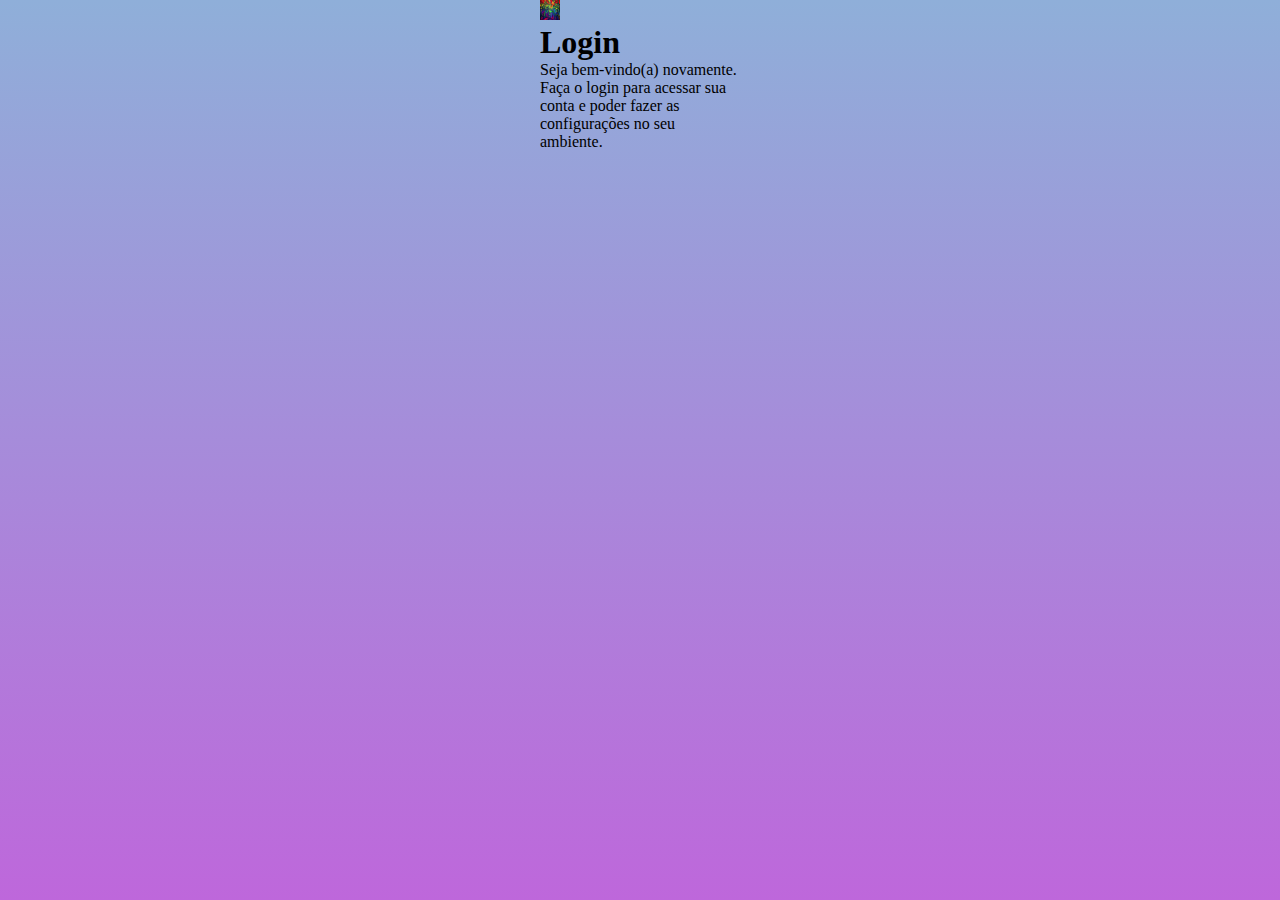
==== index.html @ d64b934d "att" ====
<!DOCTYPE html>
<html lang="pt-br">
<head>
    <meta charset="UTF-8">
    <meta http-equiv="X-UA-Compatible" content="IE=edge">
    <meta name="viewport" content="width=device-width, initial-scale=1.0">
    <title>Login</title>
    <link rel="stylesheet" href="estilos/style.css">
</head>
<body>
    <main>
        <section>
            <div id="imagem">
                <img src="imagens/colors.jpg" alt="imagem de login">
            </div>
            <div id="formulario">
                <h1>Login</h1>
                <p>Seja bem-vindo(a) novamente. Faça o login para acessar sua conta e poder fazer as configurações no seu ambiente.</p>
                <form action="login.php" method="post">

                </form>
            </div>
        </section>
    </main>
</body>
</html>
---- estilos/style.css ----
@charset "UTF-8";
/*
    Palhetas de cores
-------------------------
    azul #45658F
    azul fraco 
    lilas #BE67DB
    vermelho #B35035
    laranja #DB785C
*/
*{
    margin: 0px;
    padding: 0px;
}
body{
    height: 100vh;
    width: 100vw;
    background-image: linear-gradient(180deg, #8FAFD9, #BE67DB); 
    background-repeat: no-repeat;
}
img{
    width: 20px;
    height: 20px;
}
main{
    margin: auto;
    width: 200px;
    height: 100px;
}
main > section > div{
    display: inline-block;
}
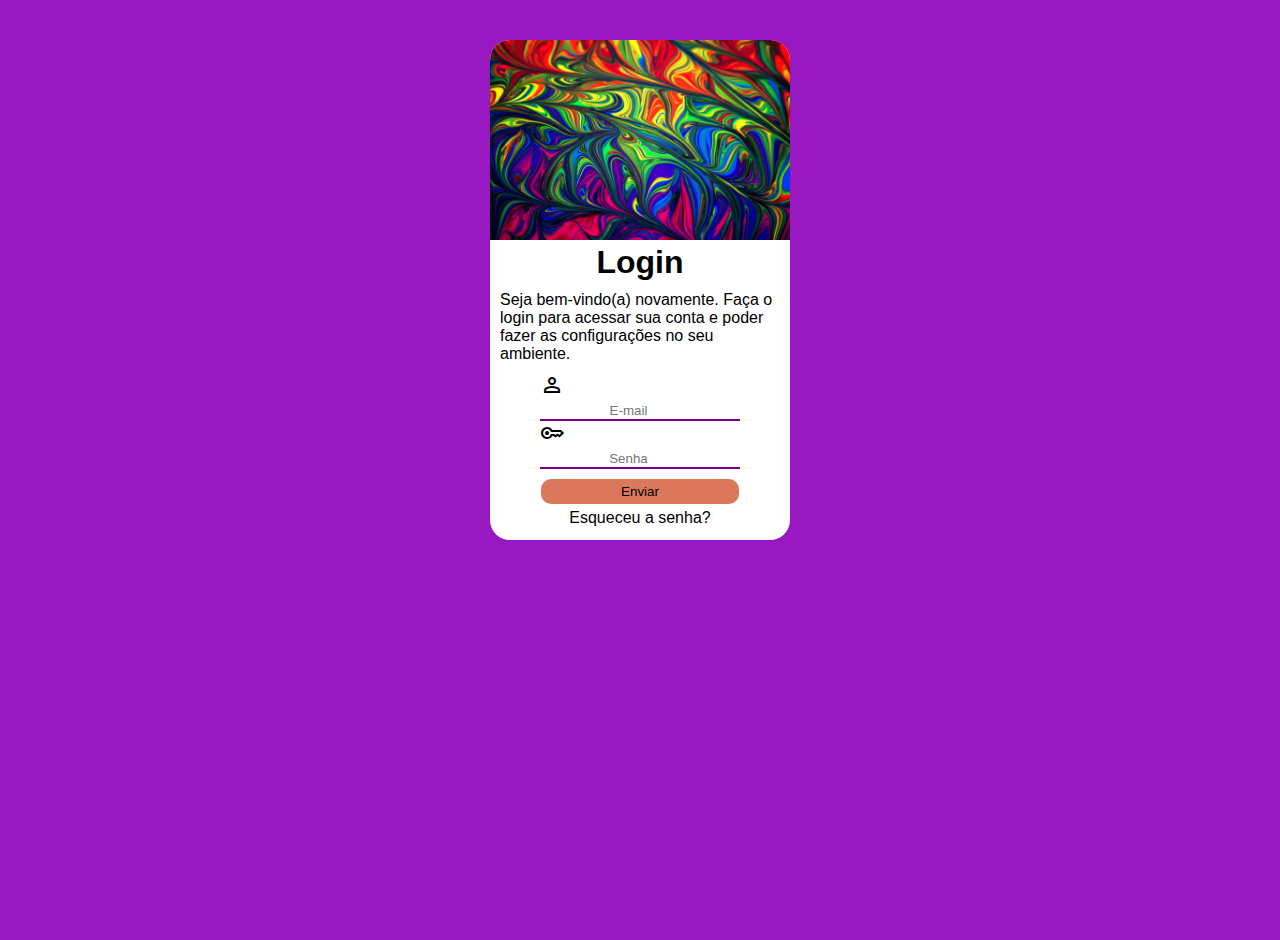
==== commit 336a259e: "f" ====
--- a/index.html
+++ b/index.html
@@ -6,20 +6,44 @@
     <meta name="viewport" content="width=device-width, initial-scale=1.0">
     <title>Login</title>
     <link rel="stylesheet" href="estilos/style.css">
+    <link href="https://fonts.googleapis.com/css2?family=Material+Symbols+Outlined" rel="stylesheet"/>
 </head>
 <body>
+
     <main>
         <section>
+
             <div id="imagem">
                 <img src="imagens/colors.jpg" alt="imagem de login">
             </div>
-            <div id="formulario">
+
+            <div id="mensagem">
+
                 <h1>Login</h1>
+
                 <p>Seja bem-vindo(a) novamente. Faça o login para acessar sua conta e poder fazer as configurações no seu ambiente.</p>
+
                 <form action="login.php" method="post">
 
+                        <div id="form_email">
+                            <label for="iemail"><span id="gmail" class="material-symbols-outlined">person</span></label>
+                            <input type="email" id="iemail" name="email" placeholder="E-mail">
+                        </div>
+
+                        <div id="form_senha">
+                            <label for="isenha"><span id="gsenha" class="material-symbols-outlined">key</span></label>
+                            <input type="password" id="isenha" name="senha" placeholder="Senha">
+                        </div>
+
+
+                        <div id="form_submit">
+                            <input type="submit" value="Enviar">
+                        </div>
+
                 </form>
+                        <div id="esqueceu"><a href="#" >Esqueceu a senha?</a></div>
             </div>
+
         </section>
     </main>
 </body>
--- a/estilos/style.css
+++ b/estilos/style.css
@@ -2,31 +2,84 @@
 /*
     Palhetas de cores
 -------------------------
-    azul #45658F
+    azul 
     azul fraco 
     lilas #BE67DB
     vermelho #B35035
     laranja #DB785C
 */
+:root{
+    --color1: #45658F ;
+}
 *{
     margin: 0px;
     padding: 0px;
 }
 body{
+    background-color: #9818c2;
     height: 100vh;
-    width: 100vw;
-    background-image: linear-gradient(180deg, #8FAFD9, #BE67DB); 
-    background-repeat: no-repeat;
+    font-family: Arial, Helvetica, sans-serif;
+}
+section{
+    margin: auto;
+    margin-top: 40px;
+    background-color: white;
+    width: 300px;
+    height: 500px;
+    border-radius: 20px;
 }
 img{
-    width: 20px;
-    height: 20px;
+    width: 300px;
+    height: 200px;
+    border-radius: 20px 20px 0px 0px;
 }
-main{
+h1{
+    text-align: center;
+}
+#mensagem > p{
     margin: auto;
-    width: 200px;
-    height: 100px;
+    padding: 10px;
+    font-size: 1em;
+    text-decoration: none;
 }
-main > section > div{
-    display: inline-block;
+#form_email, #form_senha{
+   text-decoration: none;
+   border: none;
+   border-bottom: 2px solid purple; 
+   width: 200px;
+   margin: auto;
+   cursor: text;
 }
+#form_submit{
+    text-align: center;
+}
+#form_submit > input{
+    text-align: center;
+    margin-top: 10px;
+    padding: 5px 80px 5px 80px;
+    background-color: #DB785C;
+    border: none;
+    border-radius: 10px;
+}
+#form_email > input, #form_senha > input{
+    text-decoration: none;
+    border: none; 
+    outline: none;
+    text-align: center;
+} 
+input:focus{
+    text-decoration: none;
+}
+#esqueceu, a{
+    text-align: center;
+    text-decoration: none;
+    margin-top: 5px;
+    color: black;
+}
+#esqueceu a:hover{
+    text-decoration: underline;
+    color: blue;
+}
+@media screen and(min-width: 350px) {
+    
+}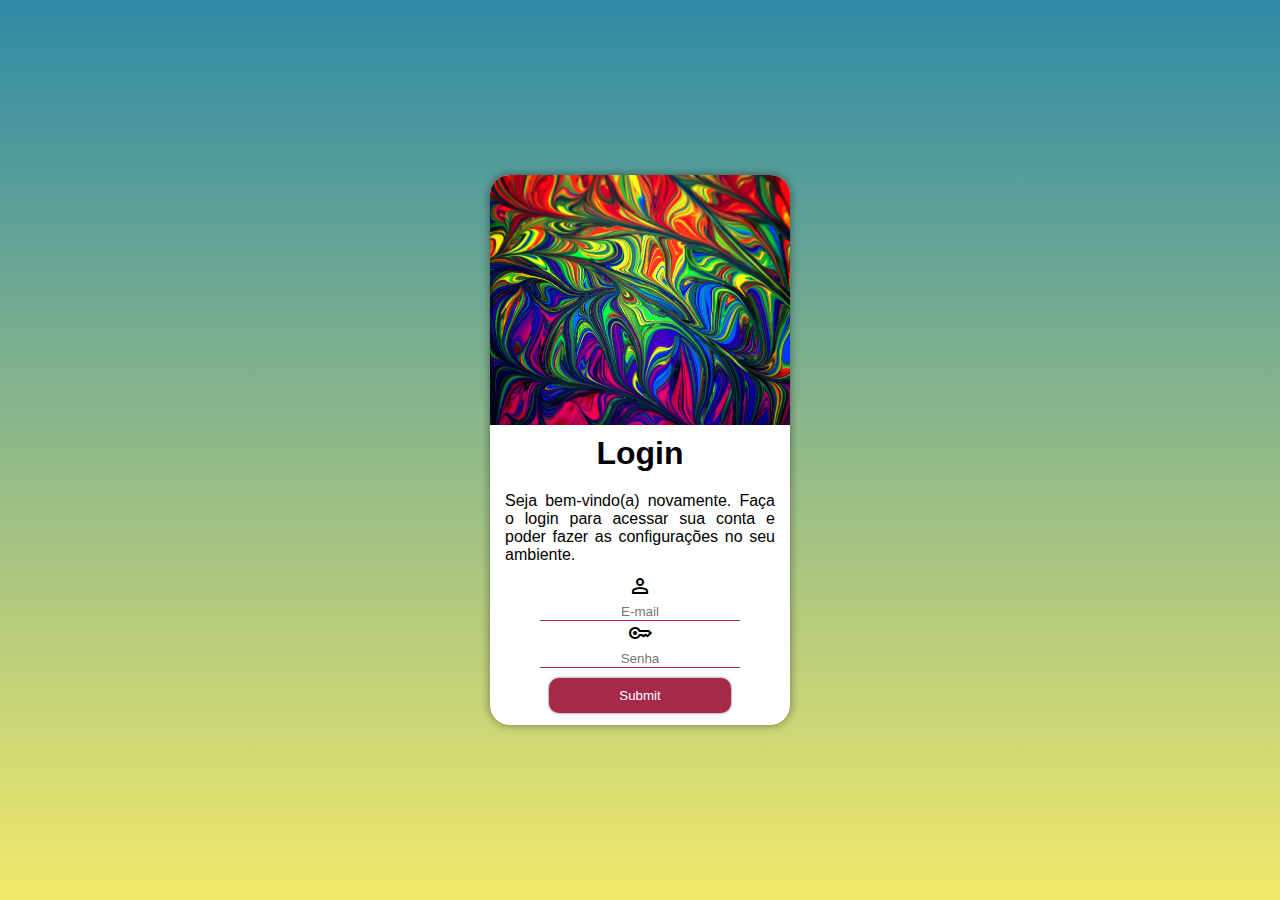
==== commit 2ad575be: "finalizado" ====
--- a/index.html
+++ b/index.html
@@ -9,39 +9,38 @@
     <link href="https://fonts.googleapis.com/css2?family=Material+Symbols+Outlined" rel="stylesheet"/>
 </head>
 <body>
-
     <main>
         <section>
 
-            <div id="imagem">
-                <img src="imagens/colors.jpg" alt="imagem de login">
+            <div id="box1"> <!---->
+                <img src="imagens/colors.jpg" alt="background">
             </div>
 
-            <div id="mensagem">
+            <div id="box2"> <!---->
 
-                <h1>Login</h1>
+                <div id="txt">
+                    <h1>Login</h1>
+                    <p>Seja bem-vindo(a) novamente. Faça o login para acessar sua conta e poder fazer as configurações no seu ambiente.</p>
+                </div>
 
-                <p>Seja bem-vindo(a) novamente. Faça o login para acessar sua conta e poder fazer as configurações no seu ambiente.</p>
+                <form action="login.php">
 
-                <form action="login.php" method="post">
+                    <div class="inputs" >
+                        <labl for="iemail"><span class="material-symbols-outlined">person</span></labl> <br>
+                        <input type="email" id="iemail" placeholder="E-mail">
+                    </div>
 
-                        <div id="form_email">
-                            <label for="iemail"><span id="gmail" class="material-symbols-outlined">person</span></label>
-                            <input type="email" id="iemail" name="email" placeholder="E-mail">
-                        </div>
+                    <div class="inputs" >
+                        <labl for="ikey"><span class="material-symbols-outlined">key</span></labl> <br>
+                        <input type="password" id="ikey" placeholder="Senha">
+                    </div>
 
-                        <div id="form_senha">
-                            <label for="isenha"><span id="gsenha" class="material-symbols-outlined">key</span></label>
-                            <input type="password" id="isenha" name="senha" placeholder="Senha">
-                        </div>
+                    <div id="button">
+                        <input type="submit" id="sub">
+                    </div>
+                    
+                </form>
 
-
-                        <div id="form_submit">
-                            <input type="submit" value="Enviar">
-                        </div>
-
-                </form>
-                        <div id="esqueceu"><a href="#" >Esqueceu a senha?</a></div>
             </div>
 
         </section>
--- a/estilos/style.css
+++ b/estilos/style.css
@@ -1,85 +1,86 @@
 @charset "UTF-8";
-/*
-    Palhetas de cores
--------------------------
-    azul 
-    azul fraco 
-    lilas #BE67DB
-    vermelho #B35035
-    laranja #DB785C
-*/
+
 :root{
-    --color1: #45658F ;
+    --color1: #308AA6;
+    --color2: #3AC7F2;
+    --color3: #F25280;
+    --color4: #F2E96B;
+    --color5: #A6284B;
 }
 *{
     margin: 0px;
     padding: 0px;
+    box-sizing: border-box;
 }
 body{
-    background-color: #9818c2;
+    background-image: linear-gradient(180deg, var(--color1), var(--color4));
+    background-repeat: no-repeat;
     height: 100vh;
+    width: 100vw;
     font-family: Arial, Helvetica, sans-serif;
 }
+main{
+    position: relative;
+    width: 100vw;
+    height: 100vh;
+}
 section{
-    margin: auto;
-    margin-top: 40px;
+    position: relative;
+    top: 50%;
+    left: 50%;
+    transform: translate(-50%, -50%);
+    width: 300px;
+    height: 550px;
+    border-radius: 20px;
     background-color: white;
+    box-shadow: 0px 0px 10px rgba(0, 0, 0, 0.455);
+    overflow: hidden;
+}
+#box1{
     width: 300px;
-    height: 500px;
-    border-radius: 20px;
-}
-img{
-    width: 300px;
-    height: 200px;
+    height: 250px;
+    background-color: black;
     border-radius: 20px 20px 0px 0px;
 }
-h1{
+#box1 > img{
+    width: 300px;
+    height: 250px;
+}
+#box2{
+
+}
+#box1, #box2{
+
+}
+#txt > p{
+    padding: 10px 15px 10px 15px;
+    text-align: justify;
+}
+#txt > h1{
+    text-align: center;
+    padding: 10px 0px 10px 0px;
+}
+input{
+    border: none;
     text-align: center;
 }
-#mensagem > p{
+input:focus{
+    outline: none;
+}
+.inputs{
+    text-align: center;
     margin: auto;
-    padding: 10px;
-    font-size: 1em;
-    text-decoration: none;
+    border-bottom: 1px solid var(--color5);
+    width: 200px;
 }
-#form_email, #form_senha{
-   text-decoration: none;
-   border: none;
-   border-bottom: 2px solid purple; 
-   width: 200px;
-   margin: auto;
-   cursor: text;
+#sub{
+    background-color: var(--color5);
+    color: white;
+    padding: 10px 70px 10px 70px;
+    margin-top: 10px;
+    border-radius: 10px;
+    box-shadow: 0px 0px 3px rgba(0, 0, 0, 0.576);
 }
-#form_submit{
+#button{
     text-align: center;
-}
-#form_submit > input{
-    text-align: center;
-    margin-top: 10px;
-    padding: 5px 80px 5px 80px;
-    background-color: #DB785C;
-    border: none;
-    border-radius: 10px;
-}
-#form_email > input, #form_senha > input{
-    text-decoration: none;
-    border: none; 
-    outline: none;
-    text-align: center;
-} 
-input:focus{
-    text-decoration: none;
-}
-#esqueceu, a{
-    text-align: center;
-    text-decoration: none;
-    margin-top: 5px;
-    color: black;
-}
-#esqueceu a:hover{
-    text-decoration: underline;
-    color: blue;
-}
-@media screen and(min-width: 350px) {
-    
 }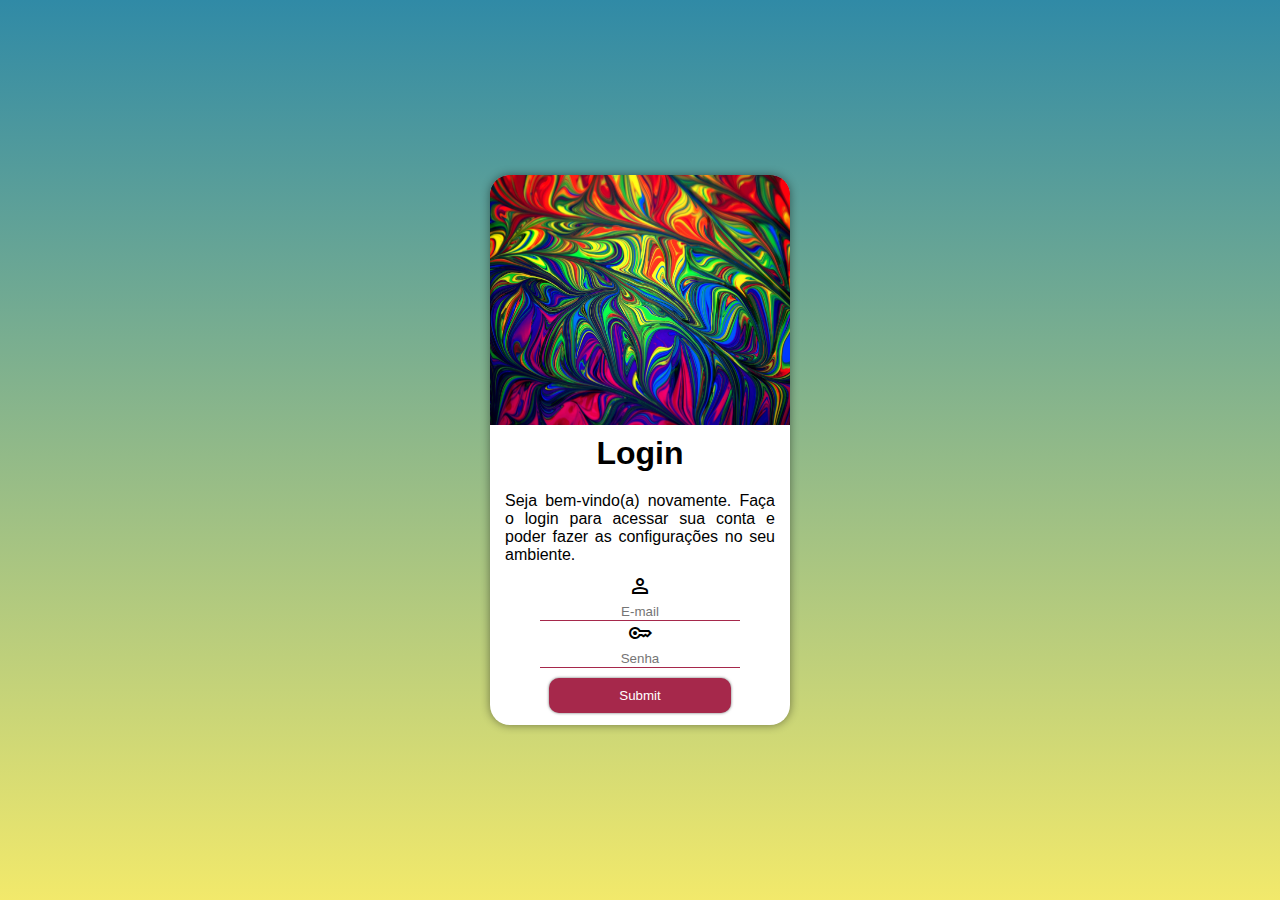
==== commit f775da05: "ljk" ====
--- a/index.html
+++ b/index.html
@@ -26,12 +26,12 @@
                 <form action="login.php">
 
                     <div class="inputs" >
-                        <labl for="iemail"><span class="material-symbols-outlined">person</span></labl> <br>
+                        <labl for="iemail"><span class="material-symbols-outlined">person</span></labl>
                         <input type="email" id="iemail" placeholder="E-mail">
                     </div>
 
                     <div class="inputs" >
-                        <labl for="ikey"><span class="material-symbols-outlined">key</span></labl> <br>
+                        <labl for="ikey"><span class="material-symbols-outlined">key</span></labl>
                         <input type="password" id="ikey" placeholder="Senha">
                     </div>
 
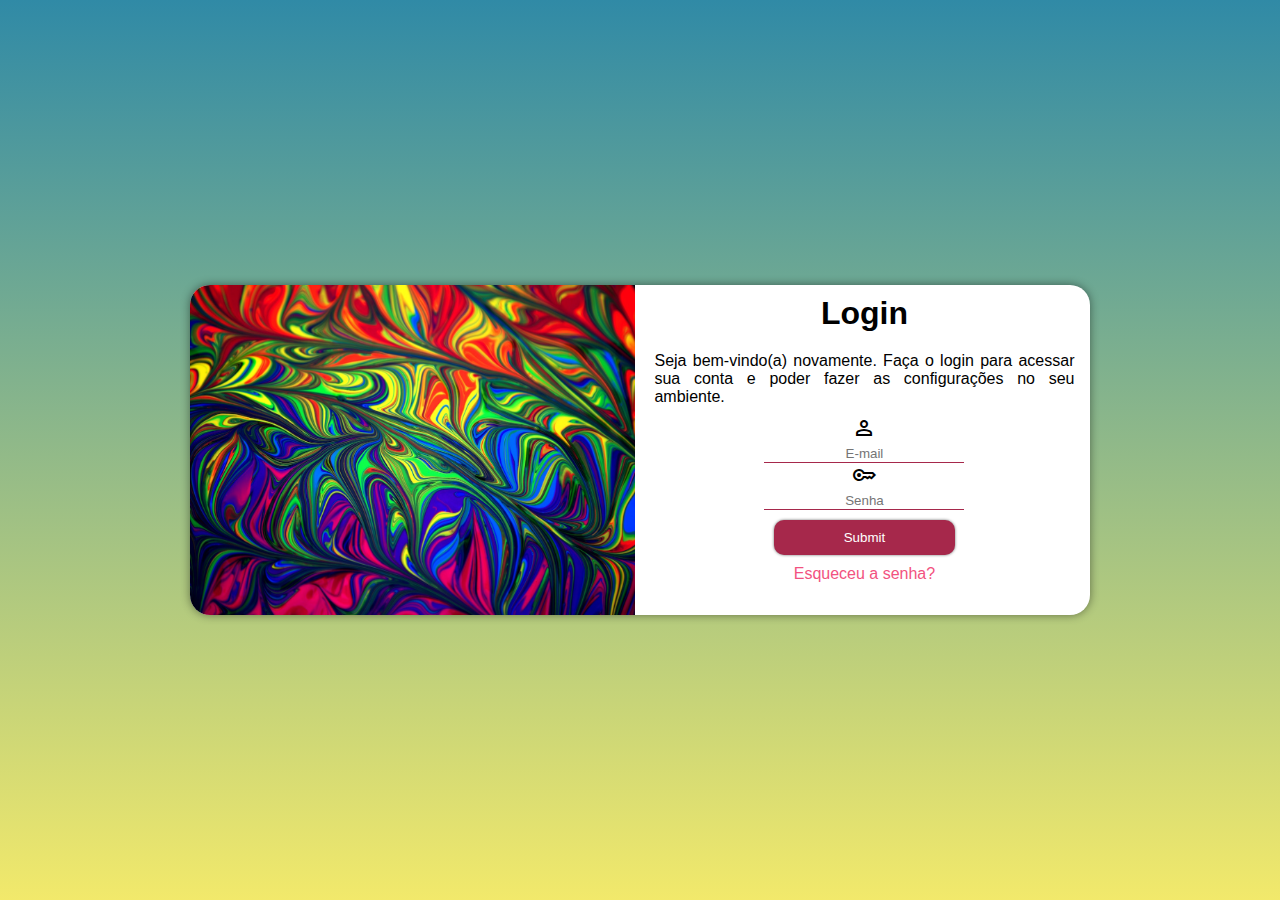
==== commit 6819c1ae: "att do widescreen" ====
--- a/index.html
+++ b/index.html
@@ -5,8 +5,10 @@
     <meta http-equiv="X-UA-Compatible" content="IE=edge">
     <meta name="viewport" content="width=device-width, initial-scale=1.0">
     <title>Login</title>
-    <link rel="stylesheet" href="estilos/style.css">
+    <link rel="stylesheet" href="estilos/style.css" media="(max-width: 600px)">
+    <link rel="stylesheet" href="estilos/style2.css" media="(min-width: 600px)">
     <link href="https://fonts.googleapis.com/css2?family=Material+Symbols+Outlined" rel="stylesheet"/>
+    
 </head>
 <body>
     <main>
@@ -26,12 +28,12 @@
                 <form action="login.php">
 
                     <div class="inputs" >
-                        <labl for="iemail"><span class="material-symbols-outlined">person</span></labl>
+                        <labl for="iemail"><span class="material-symbols-outlined">person</span></labl> <br>
                         <input type="email" id="iemail" placeholder="E-mail">
                     </div>
 
                     <div class="inputs" >
-                        <labl for="ikey"><span class="material-symbols-outlined">key</span></labl>
+                        <labl for="ikey"><span class="material-symbols-outlined">key</span></labl> <br>
                         <input type="password" id="ikey" placeholder="Senha">
                     </div>
 
@@ -40,7 +42,7 @@
                     </div>
                     
                 </form>
-
+                <a href="#" id="forget">Esqueceu a senha?</a>
             </div>
 
         </section>
--- a/estilos/style2.css
+++ b/estilos/style2.css
@@ -0,0 +1,101 @@
+@charset "UTF-8";
+
+:root{
+    --color1: #308AA6;
+    --color2: #3AC7F2;
+    --color3: #F25280;
+    --color4: #F2E96B;
+    --color5: #A6284B;
+}
+
+*{
+    margin: 0px;
+    padding: 0px;
+    box-sizing: border-box;
+}
+body{
+    background-image: linear-gradient(180deg, var(--color1), var(--color4));
+    background-repeat: no-repeat;
+    height: 100vh;
+    width: 100vw;
+    font-family: Arial, Helvetica, sans-serif;
+}
+main{
+    position: relative;
+    width: 100vw;
+    height: 100vh;
+}
+section{
+    position: relative;
+    top: 50%;
+    left: 50%;
+    transform: translate(-50%, -50%);
+    width: 900px;
+    height: 330px;
+    border-radius: 20px;
+    background-color: white;
+    box-shadow: 0px 0px 10px rgba(0, 0, 0, 0.455);
+    overflow: hidden;
+    margin-right: 0px;
+}
+#box1, #box2{
+    display: inline-block
+}
+#box1{
+    width: 445px;
+    height: 330px;
+    background-color: black;
+}
+#box1 > img{
+    width: 445px;
+    height: 330px;
+}
+#box2{
+    vertical-align: top;
+    width: 450px;
+    height: 330px;
+}
+#txt > p{
+    padding: 10px 15px 10px 15px;
+    text-align: justify;
+}
+#txt > h1{
+    text-align: center;
+    padding: 10px 0px 10px 0px;
+}
+input{
+    border: none;
+    text-align: center;
+}
+input:focus{
+    outline: none;
+}
+.inputs{
+    text-align: center;
+    margin: auto;
+    border-bottom: 1px solid var(--color5);
+    width: 200px;
+}
+#sub{
+    background-color: var(--color5);
+    color: white;
+    padding: 10px 70px 10px 70px;
+    margin-top: 10px;
+    border-radius: 10px;
+    box-shadow: 0px 0px 3px rgba(0, 0, 0, 0.576);
+}
+#button{
+    text-align: center;
+}
+#forget{
+    text-align-last: center;
+    margin-top: 10px;
+    text-decoration: none;
+    color: #F25280;
+    display: block;
+}
+#forget:hover{
+    text-decoration: underline;
+    color: blue;
+}
+/*